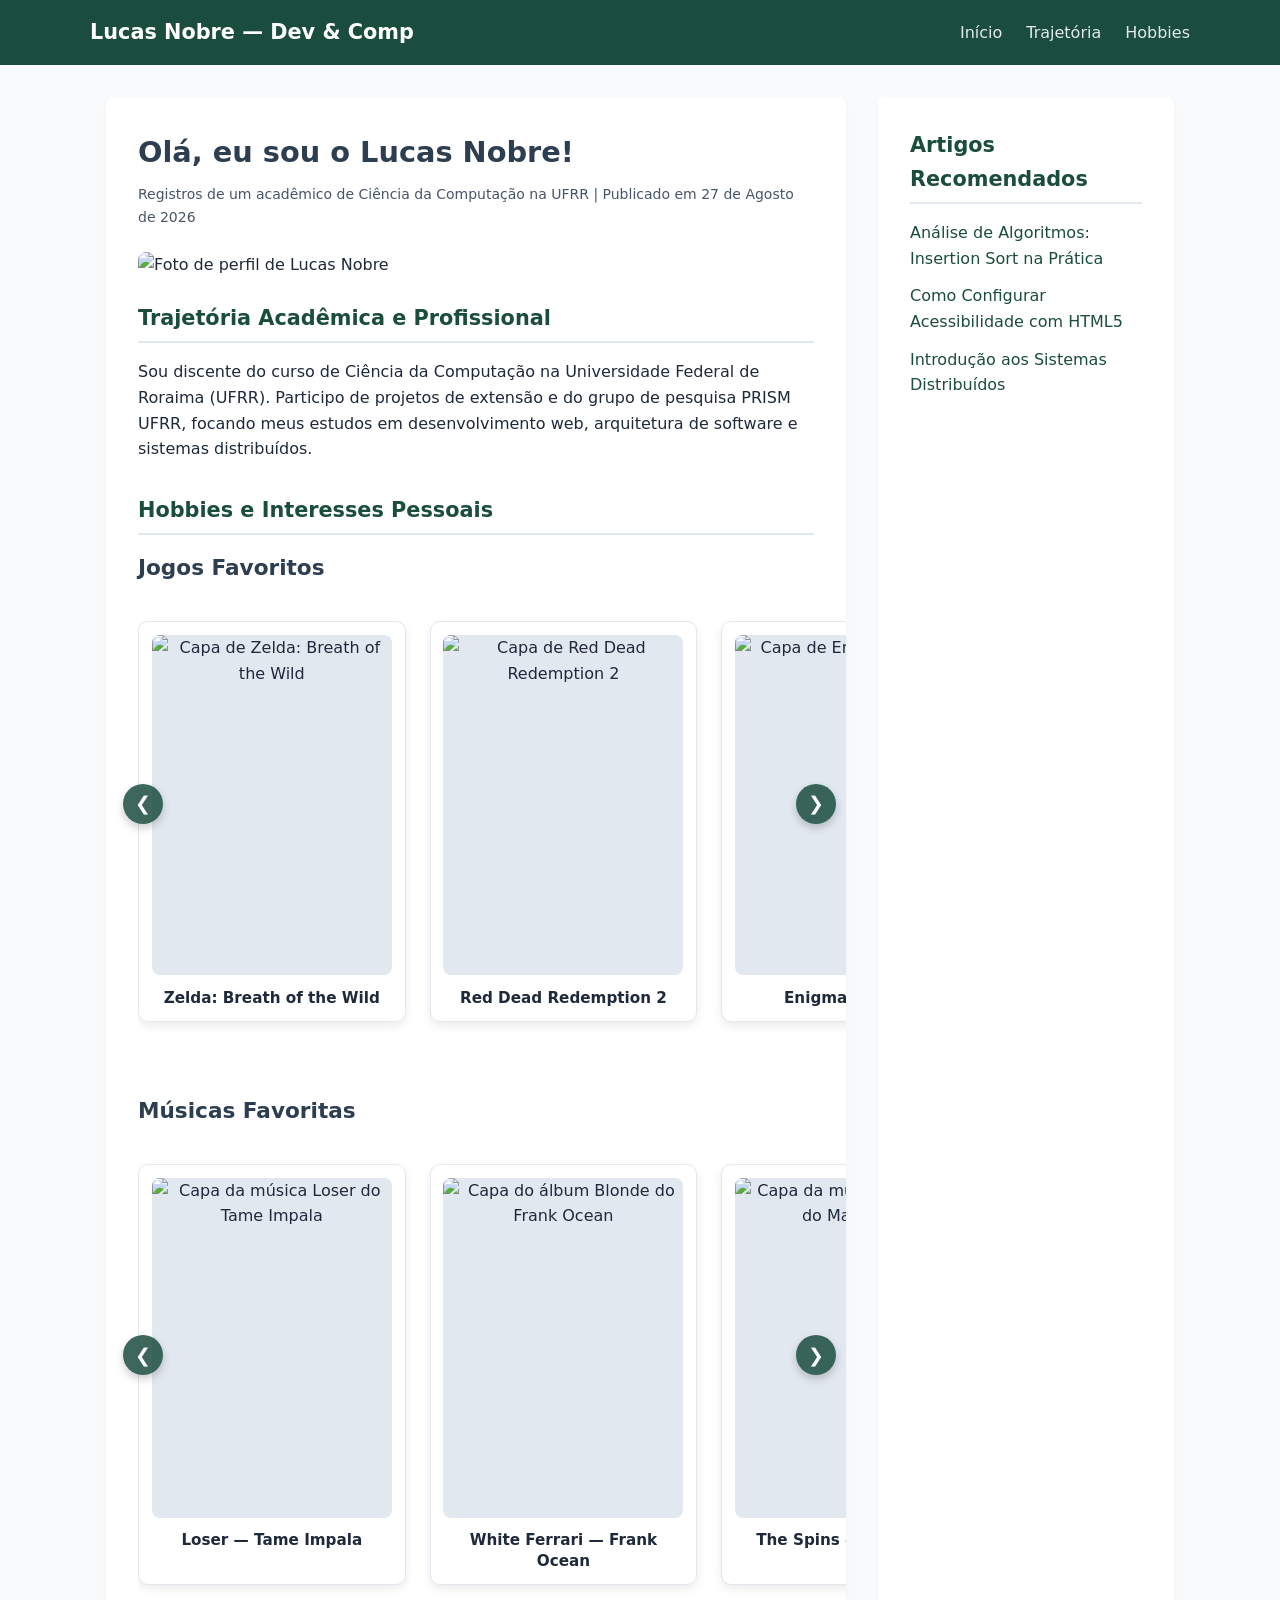
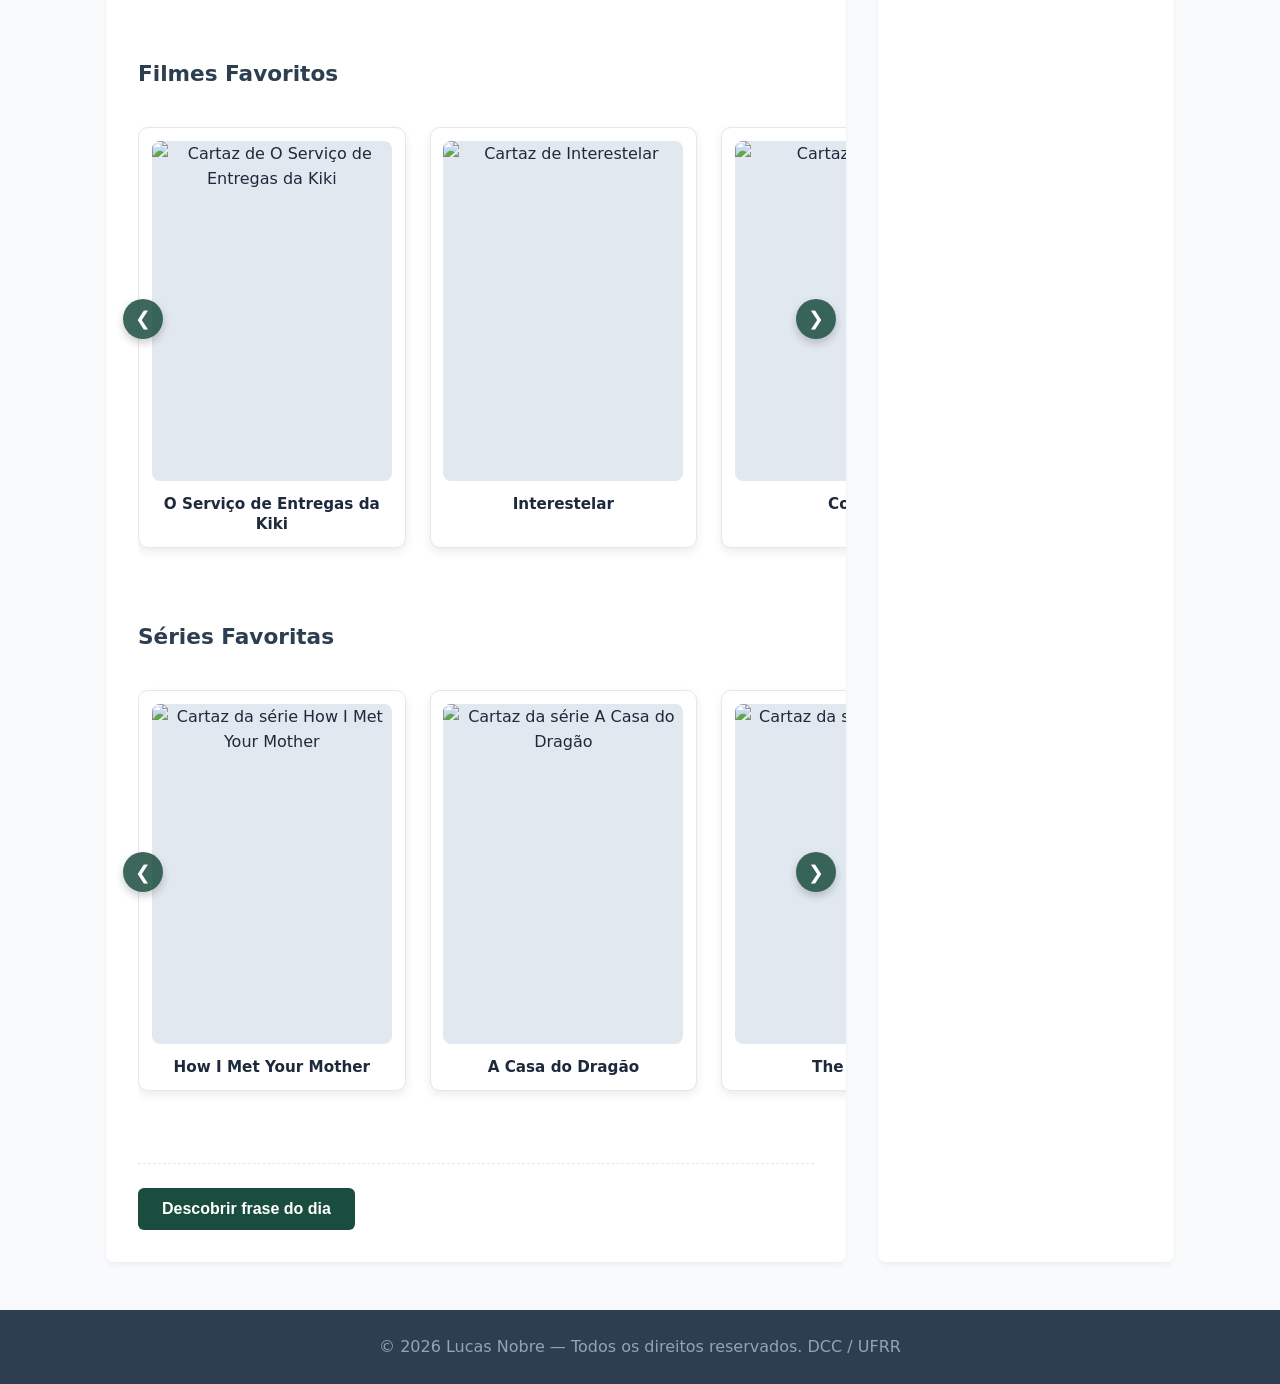
==== versao2.html @ 1e3d5956 "Add files via upload" ====
<!DOCTYPE html>
<html lang="pt-BR">
<head>
    <meta charset="UTF-8">
    <meta name="viewport" content="width=device-width, initial-scale=1.0">
    <meta name="description" content="Blog pessoal e portfólio acadêmico de Lucas Nobre, estudante de Ciência da Computação na UFRR e pesquisador do PRISM UFRR.">
    <title>Lucas Nobre — Dev & Comp | Blog Pessoal e Portfólio UFRR</title>
    <link rel="stylesheet" href="style2.css">
</head>
<body>

    <header class="header">
        <div class="header-container">
            <a href="/" class="logo">Lucas Nobre — Dev & Comp</a>
            <nav aria-label="Navegação Principal">
                <ul class="nav-list">
                    <li><a href="#inicio">Início</a></li>
                    <li><a href="#trajetoria">Trajetória</a></li>
                    <li><a href="#hobbies">Hobbies</a></li>
                </ul>
            </nav>
        </div>
    </header>

    <main class="main-content">
        <div class="content-grid">
            <article class="primary-article" id="inicio">
                <header class="article-header">
                    <h1>Olá, eu sou o Lucas Nobre!</h1>
                    <p class="author-meta">Registros de um acadêmico de Ciência da Computação na UFRR | Publicado em <time datetime="2026-08-27">27 de Agosto de 2026</time></p>
                </header>

                <figure class="profile-figure">
                    <img src="img/perfil.jpeg" 
                         alt="Foto de perfil de Lucas Nobre" 
                         class="profile-img"
                         width="800"
                         height="450"
                         loading="eager">
                </figure>

                <section id="trajetoria" class="content-section">
                    <h2>Trajetória Acadêmica e Profissional</h2>
                    <p>
                        Sou discente do curso de Ciência da Computação na Universidade Federal de Roraima (UFRR). Participo de projetos de extensão e do grupo de pesquisa PRISM UFRR, focando meus estudos em desenvolvimento web, arquitetura de software e sistemas distribuídos.
                    </p>
                </section>

                <section id="hobbies" class="content-section">
                    <h2>Hobbies e Interesses Pessoais</h2>

                    <!-- Categoria: Jogos -->
                    <div class="hobby-category">
                        <h3>Jogos Favoritos</h3>
                        <div class="carousel-wrapper">
                            <button class="scroll-btn prev" aria-label="Rolar para esquerda">&#10094;</button>
                            <div class="hobby-grid" tabindex="0" aria-label="Carrossel de Jogos Favoritos">
                                <figure class="hobby-card">
                                    <img src="img/zelda.png" alt="Capa de Zelda: Breath of the Wild" width="240" height="340" loading="lazy">
                                    <figcaption>Zelda: Breath of the Wild</figcaption>
                                </figure>
                                <figure class="hobby-card">
                                    <img src="img/rdr2.png" alt="Capa de Red Dead Redemption 2" width="240" height="340" loading="lazy">
                                    <figcaption>Red Dead Redemption 2</figcaption>
                                </figure>
                                <figure class="hobby-card">
                                    <img src="img/enigma.jpg" alt="Capa de Enigma do Medo" width="240" height="340" loading="lazy">
                                    <figcaption>Enigma do Medo</figcaption>
                                </figure>
                                <figure class="hobby-card">
                                    <img src="img/witcher3.png" alt="Capa de The Witcher 3" width="240" height="340" loading="lazy">
                                    <figcaption>The Witcher 3</figcaption>
                                </figure>
                                <figure class="hobby-card">
                                    <img src="img/it-takes-two.jpg" alt="Capa de It Takes Two" width="240" height="340" loading="lazy">
                                    <figcaption>It Takes Two</figcaption>
                                </figure>
                            </div>
                            <button class="scroll-btn next" aria-label="Rolar para direita">&#10095;</button>
                        </div>
                    </div>

                    <!-- Categoria: Músicas -->
                    <div class="hobby-category">
                        <h3>Músicas Favoritas</h3>
                        <div class="carousel-wrapper">
                            <button class="scroll-btn prev" aria-label="Rolar para esquerda">&#10094;</button>
                            <div class="hobby-grid" tabindex="0" aria-label="Carrossel de Músicas Favoritas">
                                <figure class="hobby-card">
                                    <img src="img/tame-impala.jfif" alt="Capa da música Loser do Tame Impala" width="240" height="340" loading="lazy">
                                    <figcaption>Loser — Tame Impala</figcaption>
                                </figure>
                                <figure class="hobby-card">
                                    <img src="img/frank-ocean.jfif" alt="Capa do álbum Blonde do Frank Ocean" width="240" height="340" loading="lazy">
                                    <figcaption>White Ferrari — Frank Ocean</figcaption>
                                </figure>
                                <figure class="hobby-card">
                                    <img src="img/mac-miller.jfif" alt="Capa da música The Spins do Mac Miller" width="240" height="340" loading="lazy">
                                    <figcaption>The Spins — Mac Miller</figcaption>
                                </figure>
                                <figure class="hobby-card">
                                    <img src="img/tim-bernardes.jfif" alt="Capa de A Balada de Tim Bernardes" width="240" height="340" loading="lazy">
                                    <figcaption>A Balada de Tim Bernardes</figcaption>
                                </figure>
                                <figure class="hobby-card">
                                    <img src="img/cbjr.jfif" alt="Capa da música Como Tudo Deve Ser do CBJR" width="240" height="340" loading="lazy">
                                    <figcaption>Como Tudo Deve Ser — CBJR</figcaption>
                                </figure>
                            </div>
                            <button class="scroll-btn next" aria-label="Rolar para direita">&#10095;</button>
                        </div>
                    </div>

                    <!-- Categoria: Filmes -->
                    <div class="hobby-category">
                        <h3>Filmes Favoritos</h3>
                        <div class="carousel-wrapper">
                            <button class="scroll-btn prev" aria-label="Rolar para esquerda">&#10094;</button>
                            <div class="hobby-grid" tabindex="0" aria-label="Carrossel de Filmes Favoritos">
                                <figure class="hobby-card">
                                    <img src="img/kiki.jfif" alt="Cartaz de O Serviço de Entregas da Kiki" width="240" height="340" loading="lazy">
                                    <figcaption>O Serviço de Entregas da Kiki</figcaption>
                                </figure>
                                <figure class="hobby-card">
                                    <img src="img/interstellar.jpg" alt="Cartaz de Interestelar" width="240" height="340" loading="lazy">
                                    <figcaption>Interestelar</figcaption>
                                </figure>
                                <figure class="hobby-card">
                                    <img src="img/corra.jpg" alt="Cartaz de Corra!" width="240" height="340" loading="lazy">
                                    <figcaption>Corra!</figcaption>
                                </figure>
                                <figure class="hobby-card">
                                    <img src="img/ultimato.jpg" alt="Cartaz de Vingadores: Ultimato" width="240" height="340" loading="lazy">
                                    <figcaption>Vingadores: Ultimato</figcaption>
                                </figure>
                                <figure class="hobby-card">
                                    <img src="img/aranhaverso.jfif" alt="Cartaz de Homem-Aranha no Aranhaverso" width="240" height="340" loading="lazy">
                                    <figcaption>Homem-Aranha no Aranhaverso</figcaption>
                                </figure>
                            </div>
                            <button class="scroll-btn next" aria-label="Rolar para direita">&#10095;</button>
                        </div>
                    </div>

                    <!-- Categoria: Séries -->
                    <div class="hobby-category">
                        <h3>Séries Favoritas</h3>
                        <div class="carousel-wrapper">
                            <button class="scroll-btn prev" aria-label="Rolar para esquerda">&#10094;</button>
                            <div class="hobby-grid" tabindex="0" aria-label="Carrossel de Séries Favoritas">
                                <figure class="hobby-card">
                                    <img src="img/himym.jpg" alt="Cartaz da série How I Met Your Mother" width="240" height="340" loading="lazy">
                                    <figcaption>How I Met Your Mother</figcaption>
                                </figure>
                                <figure class="hobby-card">
                                    <img src="img/house-of-dragon.jpg" alt="Cartaz da série A Casa do Dragão" width="240" height="340" loading="lazy">
                                    <figcaption>A Casa do Dragão</figcaption>
                                </figure>
                                <figure class="hobby-card">
                                    <img src="img/the-office.jpg" alt="Cartaz da série The Office" width="240" height="340" loading="lazy">
                                    <figcaption>The Office</figcaption>
                                </figure>
                                <figure class="hobby-card">
                                    <img src="img/the-boys.jfif" alt="Cartaz da série The Boys" width="240" height="340" loading="lazy">
                                    <figcaption>The Boys</figcaption>
                                </figure>
                                <figure class="hobby-card">
                                    <img src="img/ruptura.jfif" alt="Cartaz da série Ruptura" width="240" height="340" loading="lazy">
                                    <figcaption>Ruptura</figcaption>
                                </figure>
                            </div>
                            <button class="scroll-btn next" aria-label="Rolar para direita">&#10095;</button>
                        </div>
                    </div>
                </section>

                <div class="acoes-artigo">
                    <button type="button" id="btn-mensagem" class="btn-interactive" aria-expanded="false" aria-controls="mensagem-secreta">
                        Descobrir frase do dia
                    </button>

                    <div id="mensagem-secreta" class="secret-message" role="region" aria-live="polite" hidden>
                        <p>💡 <em>"Qualquer um pode escrever código que um computador entenda. Bons programadores escrevem código que humanos entendem." — Martin Fowler</em></p>
                    </div>
                </div>
            </article>

            <aside class="sidebar" aria-label="Artigos Recomendados">
                <h2>Artigos Recomendados</h2>
                <ul class="sidebar-list">
                    <li><a href="#">Análise de Algoritmos: Insertion Sort na Prática</a></li>
                    <li><a href="#">Como Configurar Acessibilidade com HTML5</a></li>
                    <li><a href="#">Introdução aos Sistemas Distribuídos</a></li>
                </ul>
            </aside>
        </div>
    </main>

    <footer class="footer">
        <p>&copy; 2026 Lucas Nobre — Todos os direitos reservados. DCC / UFRR</p>
    </footer>

    <script src="script2.js" defer></script>
</body>
</html>
---- style2.css ----
:root {
    --primary: #2c3e50;
    --brand: #1b4d3e;
    --brand-hover: #123329;
    --text: #1e293b;
    --text-muted: #475569;
    --bg: #f8fafc;
    --card-bg: #ffffff;
    --border: #e2e8f0;
}

* {
    box-sizing: border-box;
    margin: 0;
    padding: 0;
}

body {
    font-family: system-ui, -apple-system, sans-serif;
    background-color: var(--bg);
    color: var(--text);
    line-height: 1.6;
}

.header {
    background-color: var(--brand);
    color: #ffffff;
    padding: 1rem 1.5rem;
}

.header-container {
    max-width: 1100px;
    margin: 0 auto;
    display: flex;
    justify-content: space-between;
    align-items: center;
    flex-wrap: wrap;
    gap: 1rem;
}

.logo {
    color: #ffffff;
    font-size: 1.3rem;
    font-weight: 700;
    text-decoration: none;
}

.nav-list {
    display: flex;
    list-style: none;
    gap: 1.5rem;
}

.nav-list a {
    color: #e2e8f0;
    text-decoration: none;
    font-weight: 500;
}

.nav-list a:hover, .nav-list a:focus-visible {
    color: #ffffff;
    text-decoration: underline;
}

.main-content {
    max-width: 1100px;
    margin: 2rem auto;
    padding: 0 1rem;
}

.content-grid {
    display: grid;
    grid-template-columns: 1fr;
    gap: 2rem;
}

@media (min-width: 768px) {
    .content-grid {
        grid-template-columns: 2.5fr 1fr;
    }
}

.primary-article, .sidebar {
    background: var(--card-bg);
    padding: 2rem;
    border-radius: 8px;
    box-shadow: 0 4px 6px -1px rgba(0,0,0,0.05);
    min-width: 0;
}

h1 {
    font-size: 1.8rem;
    color: var(--primary);
    margin-bottom: 0.5rem;
}

.author-meta {
    font-size: 0.875rem;
    color: var(--text-muted);
    margin-bottom: 1.5rem;
}

.profile-img {
    width: 100%;
    height: auto;
    border-radius: 8px;
    margin-bottom: 1.5rem;
}

.content-section {
    margin-bottom: 2rem;
    min-width: 0;
}

.content-section h2, .sidebar h2 {
    font-size: 1.3rem;
    color: var(--brand);
    margin-bottom: 1rem;
    border-bottom: 2px solid var(--border);
    padding-bottom: 0.4rem;
}

/* Container de cada categoria de Hobbies com expansão lateral */
.hobby-category {
    margin-bottom: 3rem;
    margin-right: -2rem;
    min-width: 0;
}

.hobby-category h3 {
    font-size: 1.35rem;
    color: var(--primary);
    margin-bottom: 1.2rem;
}

/* Container do Carrossel e Botões */
.carousel-wrapper {
    position: relative;
    display: flex;
    align-items: center;
    min-width: 0;
}

/* Carrossel Horizontal Estilo Netflix */
.hobby-grid {
    display: flex;
    gap: 1.5rem;
    overflow-x: auto;
    scroll-snap-type: x mandatory;
    scroll-behavior: smooth;
    padding: 1rem 2rem 1.5rem 0.5rem;
    width: 100%;
    min-width: 0;
    -webkit-overflow-scrolling: touch;
}

.hobby-grid::-webkit-scrollbar {
    height: 8px;
}

.hobby-grid::-webkit-scrollbar-track {
    background: #e2e8f0;
    border-radius: 4px;
}

.hobby-grid::-webkit-scrollbar-thumb {
    background: var(--brand);
    border-radius: 4px;
}

.hobby-grid::-webkit-scrollbar-thumb:hover {
    background: var(--brand-hover);
}

/* Botões de Rolagem estilo Netflix */
.scroll-btn {
    position: absolute;
    top: 45%;
    transform: translateY(-50%);
    background: rgba(27, 77, 62, 0.85);
    color: #ffffff;
    border: none;
    width: 40px;
    height: 40px;
    border-radius: 50%;
    font-size: 1.2rem;
    cursor: pointer;
    z-index: 10;
    display: flex;
    align-items: center;
    justify-content: center;
    box-shadow: 0 4px 8px rgba(0,0,0,0.2);
    transition: background-color 0.2s, transform 0.2s;
}

.scroll-btn:hover {
    background: var(--brand-hover);
    transform: translateY(-50%) scale(1.1);
}

.scroll-btn.prev {
    left: -15px;
}

.scroll-btn.next {
    right: 10px;
}

/* Cards de mídia ampliados */
.hobby-card {
    flex: 0 0 240px;
    scroll-snap-align: start;
    background-color: #ffffff;
    border: 1px solid var(--border);
    border-radius: 10px;
    padding: 0.8rem;
    text-align: center;
    box-shadow: 0 4px 10px rgba(0, 0, 0, 0.08);
    transition: transform 0.3s ease, box-shadow 0.3s ease;
}

.hobby-card:hover {
    transform: translateY(-8px) scale(1.03);
    box-shadow: 0 12px 22px rgba(0, 0, 0, 0.15);
}

.hobby-card img {
    width: 100%;
    height: 340px;
    object-fit: cover;
    border-radius: 8px;
    margin-bottom: 0.8rem;
    display: block;
    background-color: #e2e8f0;
}

.hobby-card figcaption {
    font-size: 0.95rem;
    font-weight: 600;
    color: var(--text);
    line-height: 1.35;
}

/* Botão Interativo e Mensagem */
.acoes-artigo {
    margin-top: 2rem;
    padding-top: 1.5rem;
    border-top: 1px dashed var(--border);
}

.btn-interactive {
    background-color: var(--brand);
    color: #ffffff;
    padding: 0.75rem 1.5rem;
    border: none;
    border-radius: 6px;
    font-size: 1rem;
    font-weight: 600;
    cursor: pointer;
    transition: background-color 0.2s, transform 0.1s;
}

.btn-interactive:hover {
    background-color: var(--brand-hover);
    transform: translateY(-2px);
}

.btn-interactive:focus-visible {
    outline: 3px solid #f97316;
    outline-offset: 2px;
}

.secret-message {
    margin-top: 1rem;
    padding: 1rem;
    background-color: #f1f5f9;
    border-left: 4px solid var(--brand);
    border-radius: 4px;
    color: var(--text);
}

.sidebar-list {
    list-style: none;
}

.sidebar-list li {
    margin-bottom: 0.75rem;
}

.sidebar-list a {
    color: var(--brand);
    text-decoration: none;
}

.sidebar-list a:hover {
    text-decoration: underline;
}

.footer {
    background-color: var(--primary);
    color: #94a3b8;
    text-align: center;
    padding: 1.5rem;
    margin-top: 3rem;
}
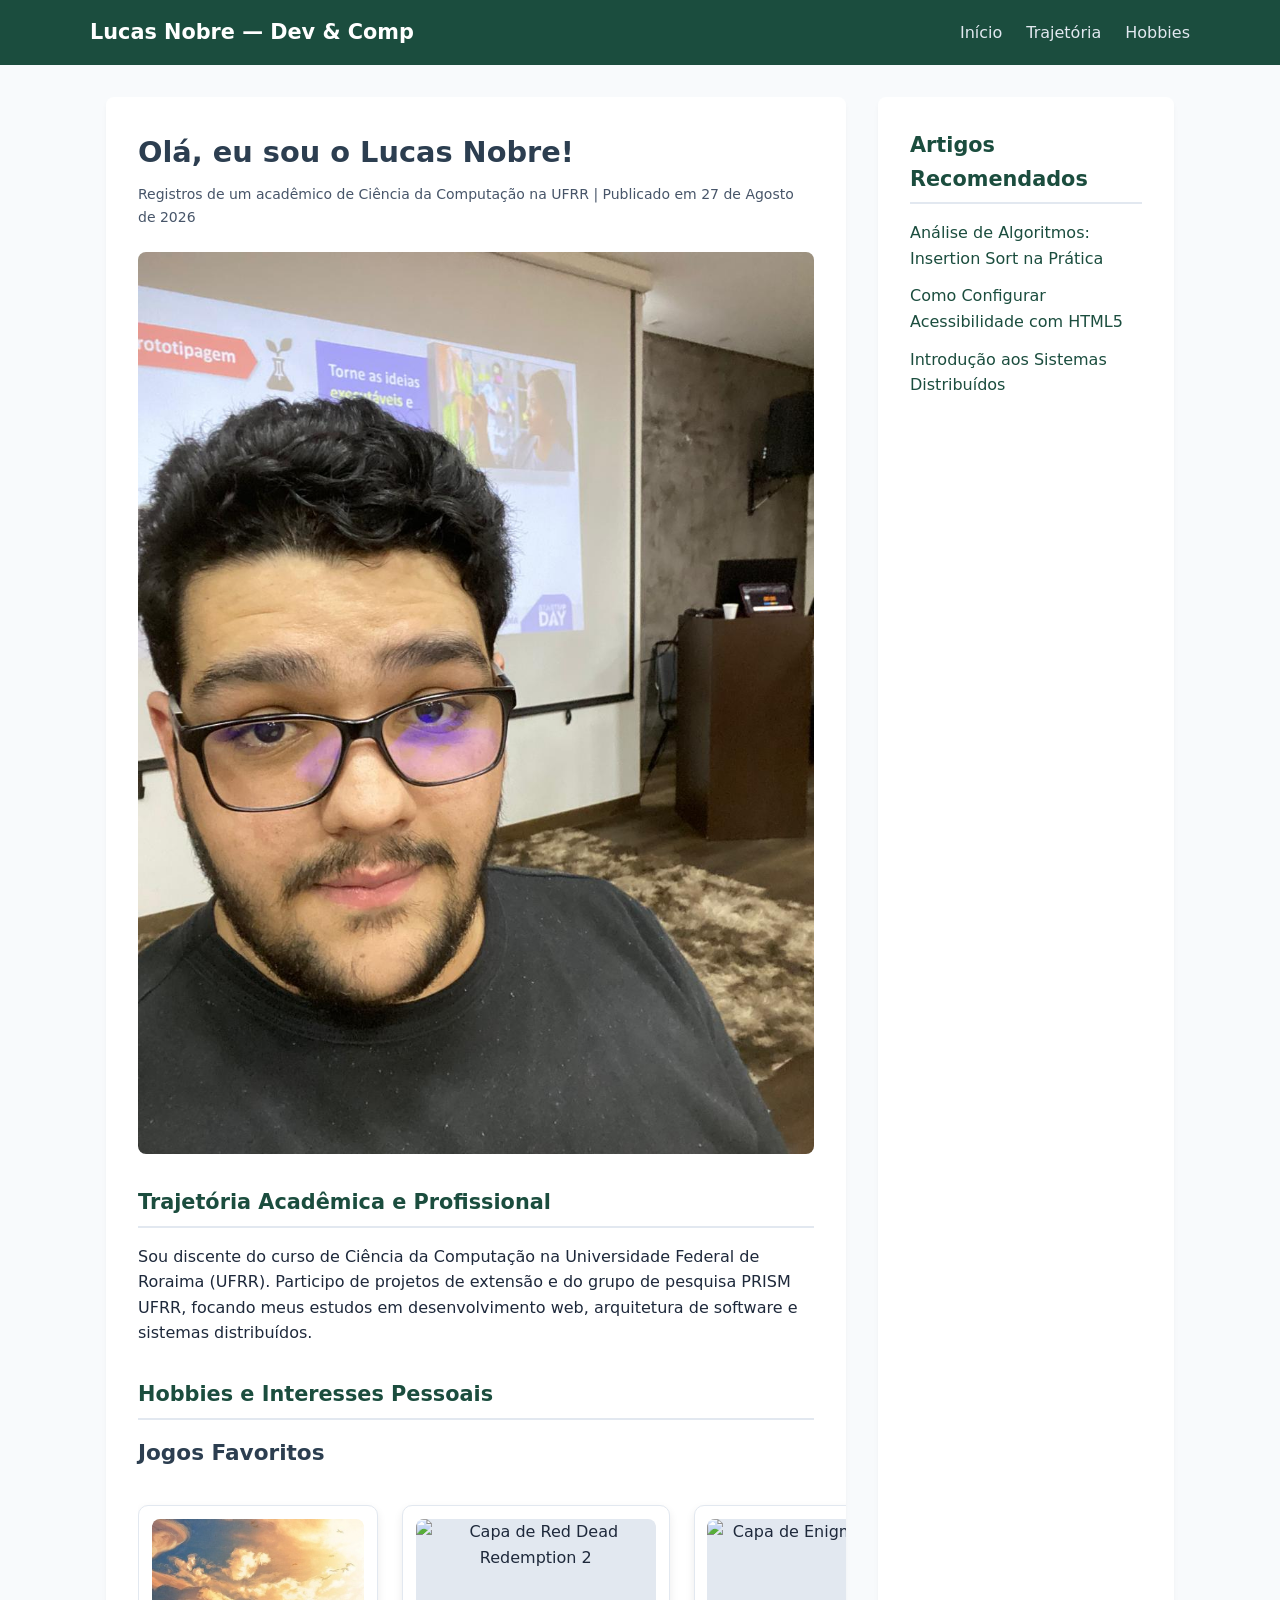
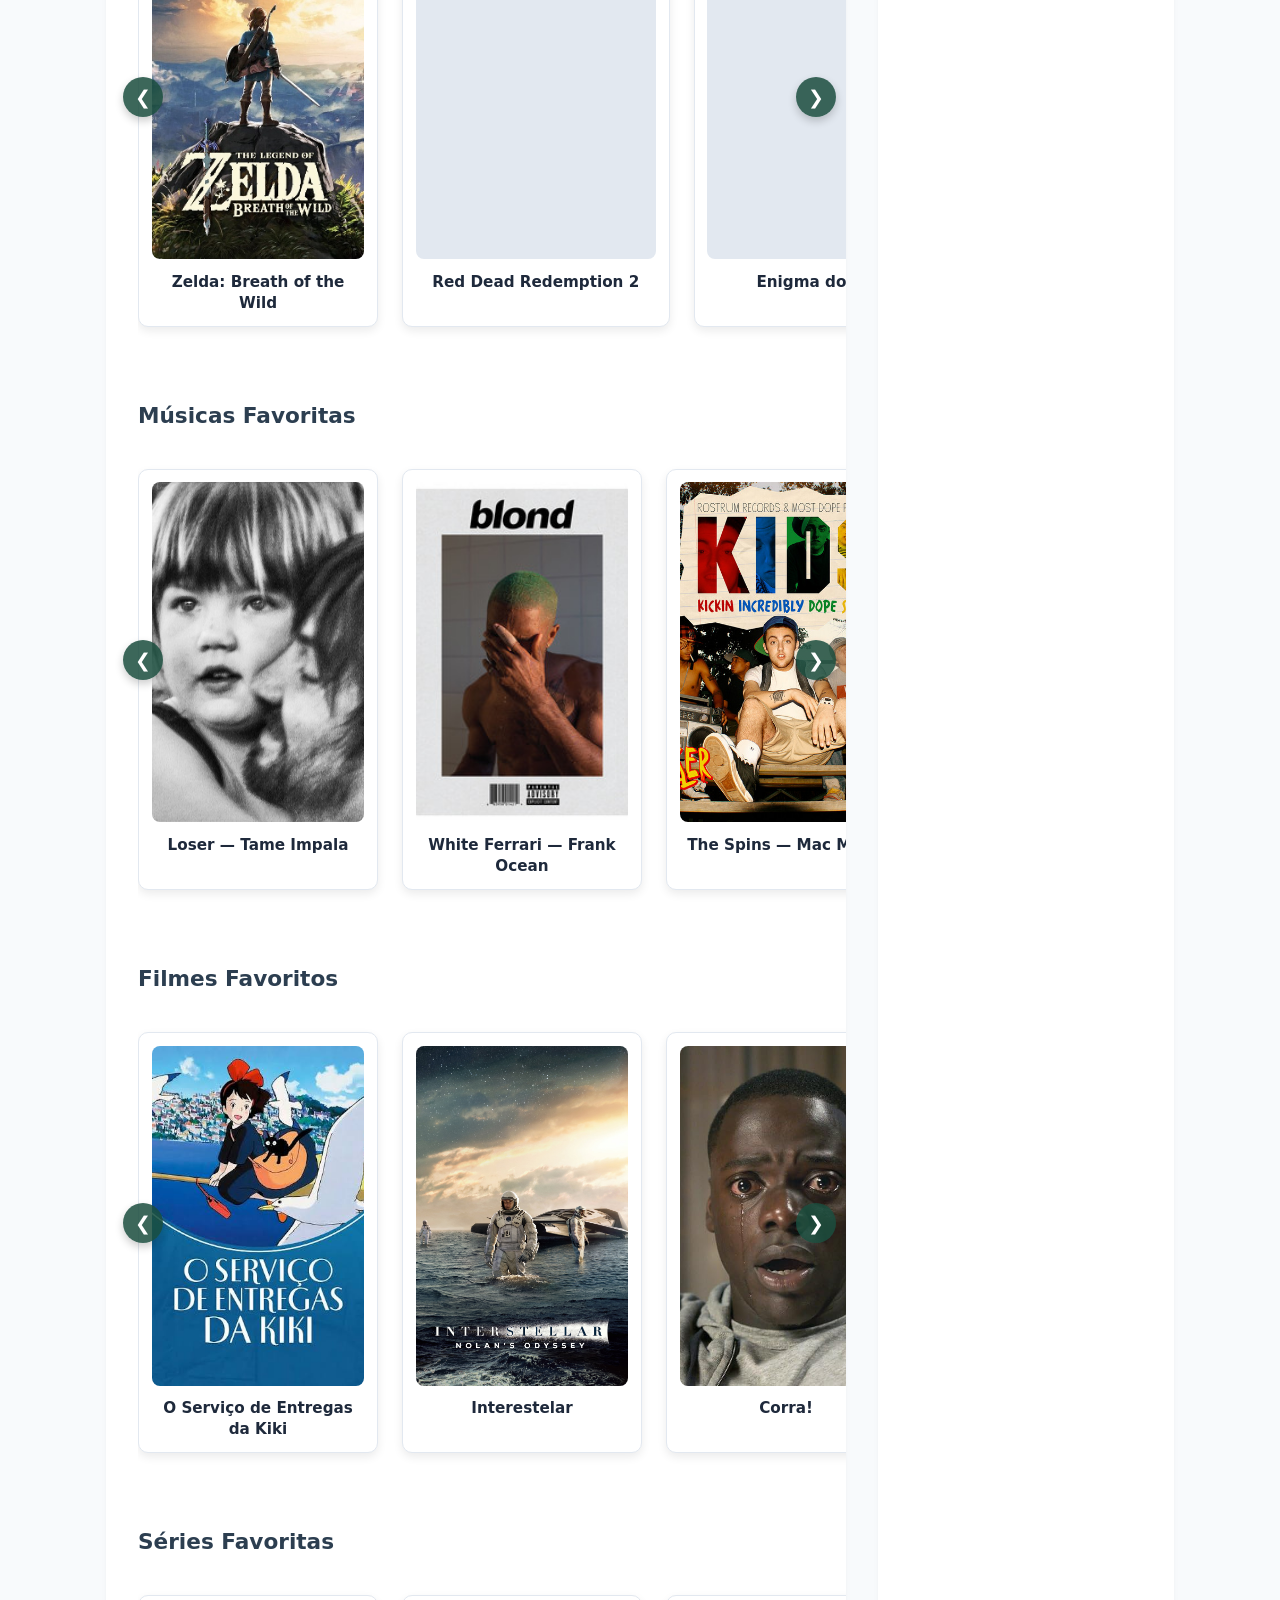
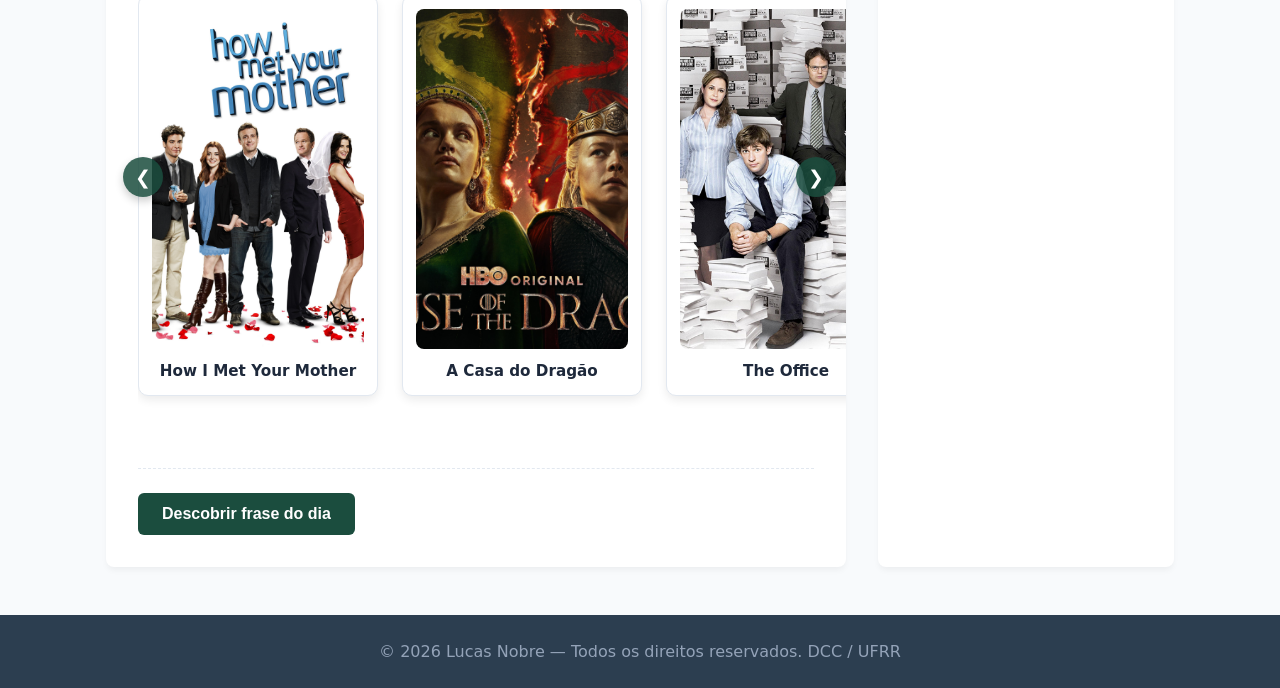
==== commit 2c041c81: "Fix HTML structure and improve accessibility features" ====
--- a/versao2.html
+++ b/versao2.html
@@ -36,7 +36,8 @@
                          class="profile-img"
                          width="800"
                          height="450"
-                         loading="eager">
+                         loading="eager"
+                         fetchpriority="high">
                 </figure>
 
                 <section id="trajetoria" class="content-section">
@@ -53,7 +54,7 @@
                     <div class="hobby-category">
                         <h3>Jogos Favoritos</h3>
                         <div class="carousel-wrapper">
-                            <button class="scroll-btn prev" aria-label="Rolar para esquerda">&#10094;</button>
+                            <button type="button" class="scroll-btn prev" aria-label="Rolar carrossel de jogos para esquerda">&#10094;</button>
                             <div class="hobby-grid" tabindex="0" aria-label="Carrossel de Jogos Favoritos">
                                 <figure class="hobby-card">
                                     <img src="img/zelda.png" alt="Capa de Zelda: Breath of the Wild" width="240" height="340" loading="lazy">
@@ -76,7 +77,7 @@
                                     <figcaption>It Takes Two</figcaption>
                                 </figure>
                             </div>
-                            <button class="scroll-btn next" aria-label="Rolar para direita">&#10095;</button>
+                            <button type="button" class="scroll-btn next" aria-label="Rolar carrossel de jogos para direita">&#10095;</button>
                         </div>
                     </div>
 
@@ -84,7 +85,7 @@
                     <div class="hobby-category">
                         <h3>Músicas Favoritas</h3>
                         <div class="carousel-wrapper">
-                            <button class="scroll-btn prev" aria-label="Rolar para esquerda">&#10094;</button>
+                            <button type="button" class="scroll-btn prev" aria-label="Rolar carrossel de músicas para esquerda">&#10094;</button>
                             <div class="hobby-grid" tabindex="0" aria-label="Carrossel de Músicas Favoritas">
                                 <figure class="hobby-card">
                                     <img src="img/tame-impala.jfif" alt="Capa da música Loser do Tame Impala" width="240" height="340" loading="lazy">
@@ -107,7 +108,7 @@
                                     <figcaption>Como Tudo Deve Ser — CBJR</figcaption>
                                 </figure>
                             </div>
-                            <button class="scroll-btn next" aria-label="Rolar para direita">&#10095;</button>
+                            <button type="button" class="scroll-btn next" aria-label="Rolar carrossel de músicas para direita">&#10095;</button>
                         </div>
                     </div>
 
@@ -115,7 +116,7 @@
                     <div class="hobby-category">
                         <h3>Filmes Favoritos</h3>
                         <div class="carousel-wrapper">
-                            <button class="scroll-btn prev" aria-label="Rolar para esquerda">&#10094;</button>
+                            <button type="button" class="scroll-btn prev" aria-label="Rolar carrossel de filmes para esquerda">&#10094;</button>
                             <div class="hobby-grid" tabindex="0" aria-label="Carrossel de Filmes Favoritos">
                                 <figure class="hobby-card">
                                     <img src="img/kiki.jfif" alt="Cartaz de O Serviço de Entregas da Kiki" width="240" height="340" loading="lazy">
@@ -138,7 +139,7 @@
                                     <figcaption>Homem-Aranha no Aranhaverso</figcaption>
                                 </figure>
                             </div>
-                            <button class="scroll-btn next" aria-label="Rolar para direita">&#10095;</button>
+                            <button type="button" class="scroll-btn next" aria-label="Rolar carrossel de filmes para direita">&#10095;</button>
                         </div>
                     </div>
 
@@ -146,7 +147,7 @@
                     <div class="hobby-category">
                         <h3>Séries Favoritas</h3>
                         <div class="carousel-wrapper">
-                            <button class="scroll-btn prev" aria-label="Rolar para esquerda">&#10094;</button>
+                            <button type="button" class="scroll-btn prev" aria-label="Rolar carrossel de séries para esquerda">&#10094;</button>
                             <div class="hobby-grid" tabindex="0" aria-label="Carrossel de Séries Favoritas">
                                 <figure class="hobby-card">
                                     <img src="img/himym.jpg" alt="Cartaz da série How I Met Your Mother" width="240" height="340" loading="lazy">
@@ -169,7 +170,7 @@
                                     <figcaption>Ruptura</figcaption>
                                 </figure>
                             </div>
-                            <button class="scroll-btn next" aria-label="Rolar para direita">&#10095;</button>
+                            <button type="button" class="scroll-btn next" aria-label="Rolar carrossel de séries para direita">&#10095;</button>
                         </div>
                     </div>
                 </section>
@@ -202,4 +203,4 @@
 
     <script src="script2.js" defer></script>
 </body>
-</html>+</html>
